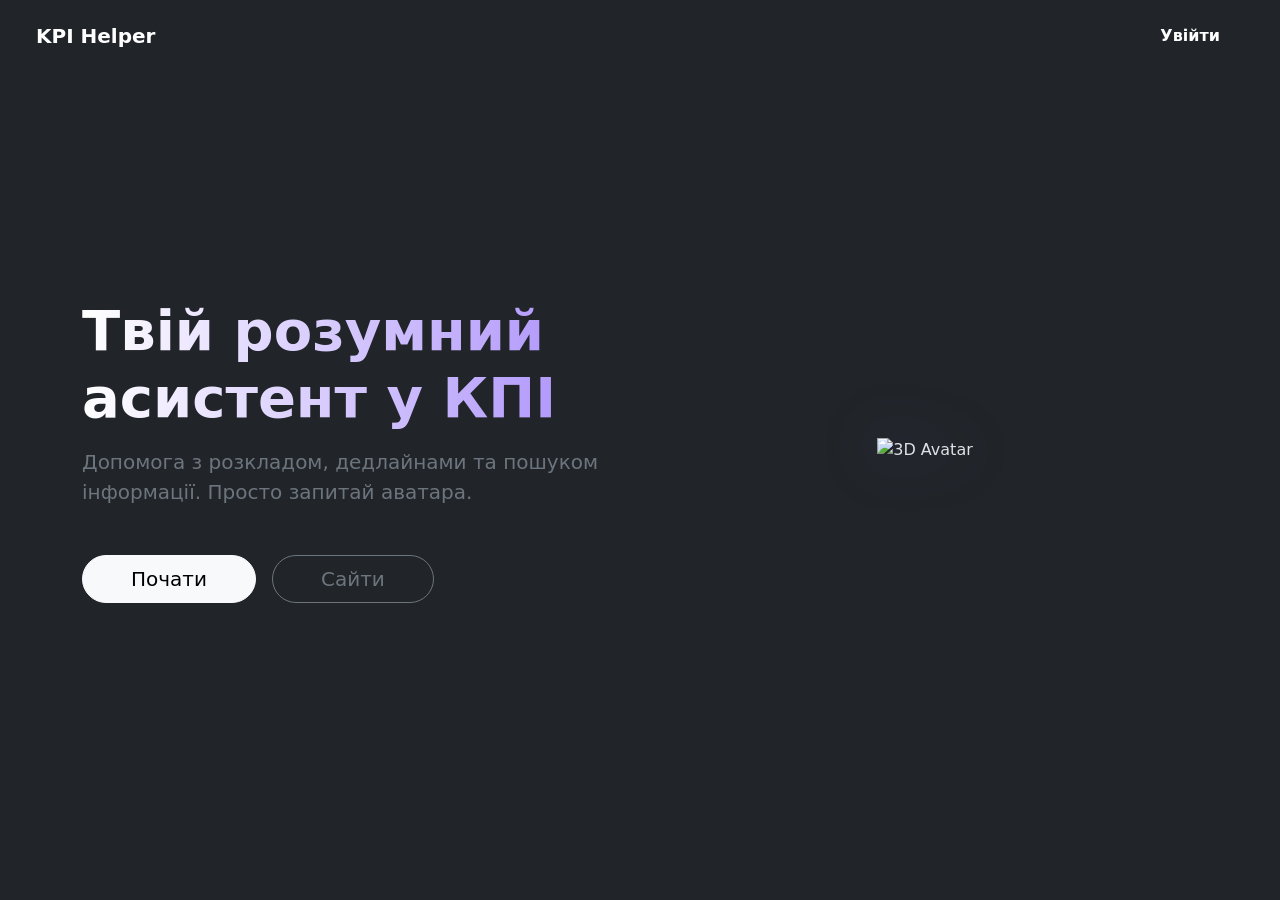
==== frontend/pages/index.html @ 8a60b5e3 "Merge pull request #16 from marypolish/feat/update-front Feat/update front" ====
<!DOCTYPE html>
<html lang="uk" data-bs-theme="dark">
<head>
  <meta charset="UTF-8" />
  <meta name="viewport" content="width=device-width, initial-scale=1" />
  <title>Головна — Асистент</title>
  
  <link href="https://fonts.googleapis.com/css2?family=Inter:wght@300;400;700&display=swap" rel="stylesheet">
  <link href="https://cdn.jsdelivr.net/npm/bootstrap@5.3.0/dist/css/bootstrap.min.css" rel="stylesheet">
  <link rel="stylesheet" href="/static/style.css"> <!-- Використовуємо той самий CSS для кольорів -->

  <style>
      .hero-section {
          height: 100vh;
          display: flex;
          align-items: center;
          background: radial-gradient(circle at top right, #2a1a4a 0%, var(--bg-color) 60%);
      }
      .hero-title {
          font-size: 3.5rem;
          font-weight: 700;
          background: linear-gradient(90deg, #fff, #a78bfa);
          -webkit-background-clip: text;
          -webkit-text-fill-color: transparent;
      }
      .hero-img {
          max-height: 80vh;
          filter: drop-shadow(0 0 30px rgba(138, 79, 255, 0.3));
      }
  </style>
</head>
<body>

  <!-- Навігація -->
  <nav class="navbar navbar-expand-lg fixed-top px-4 py-3">
    <div class="container-fluid">
      <a class="navbar-brand fw-bold text-white" href="#">KPI Helper</a>
      <div class="ms-auto">
        <a href="/auth" class="btn btn-primary px-4 rounded-pill fw-bold" style="background-color: var(--accent-color); border: none;">Увійти</a>
      </div>
    </div>
  </nav>

  <!-- Головний блок -->
  <main class="hero-section">
    <div class="container">
      <div class="row align-items-center">
        <div class="col-lg-6 text-center text-lg-start">
          <h1 class="hero-title mb-3">Твій розумний<br>асистент у КПІ</h1>
          <p class="lead text-secondary mb-5">
             Допомога з розкладом, дедлайнами та пошуком інформації. 
             Просто запитай аватара.
          </p>
          <div class="d-flex gap-3 justify-content-center justify-content-lg-start">
            <a href="/auth" class="btn btn-lg btn-light rounded-pill px-5">Почати</a>
            <a href="/sites" class="btn btn-lg btn-outline-secondary rounded-pill px-5">Сайти</a>
          </div>
        </div>
        <div class="col-lg-6 text-center mt-5 mt-lg-0">
            <!-- Використовуємо картинку аватара -->
            <img src="/static/images/avatar.png" alt="3D Avatar" class="img-fluid hero-img">
        </div>
      </div>
    </div>
  </main>

</body>
</html>
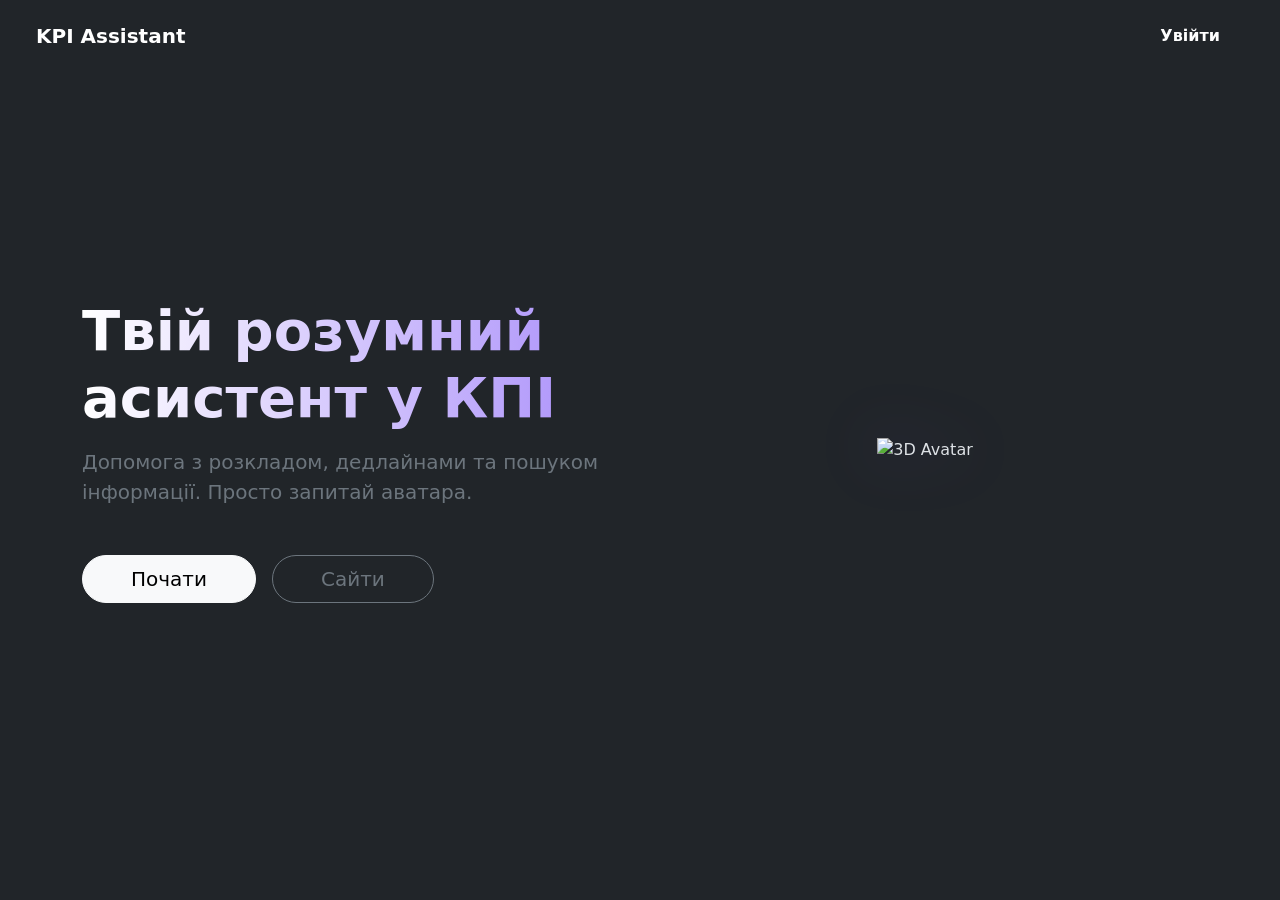
==== commit 5f68c2ba: "feat: implement new front-end structure and layout for improved user experience" ====
--- a/frontend/pages/index.html
+++ b/frontend/pages/index.html
@@ -34,7 +34,7 @@
   <!-- Навігація -->
   <nav class="navbar navbar-expand-lg fixed-top px-4 py-3">
     <div class="container-fluid">
-      <a class="navbar-brand fw-bold text-white" href="#">KPI Helper</a>
+      <a class="navbar-brand fw-bold text-white" href="#">KPI Assistant</a>
       <div class="ms-auto">
         <a href="/auth" class="btn btn-primary px-4 rounded-pill fw-bold" style="background-color: var(--accent-color); border: none;">Увійти</a>
       </div>
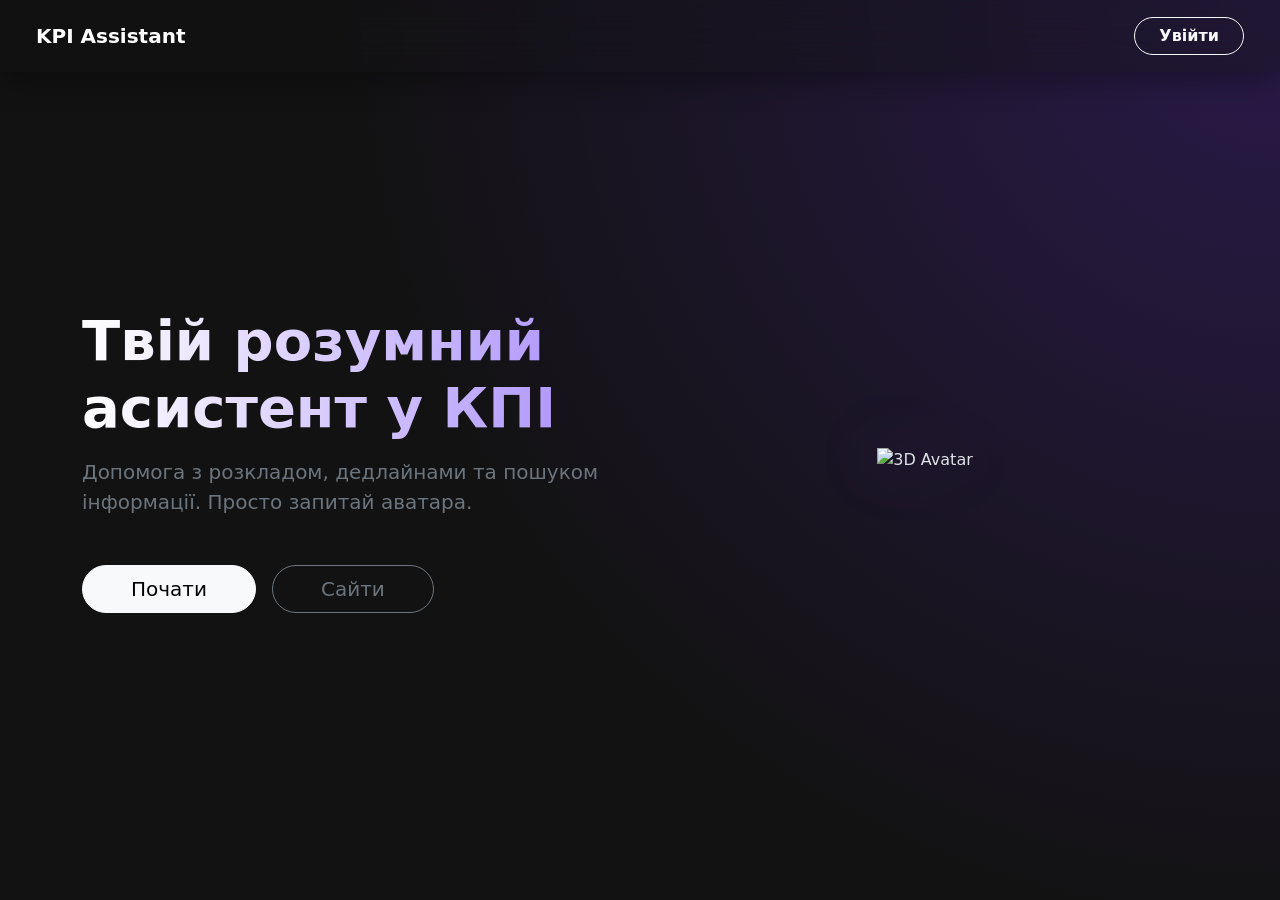
==== commit cd526342: "feat: enhance avatar display and responsiveness on mobile, update styles for hero section and navbar" ====
--- a/frontend/pages/index.html
+++ b/frontend/pages/index.html
@@ -7,27 +7,86 @@
   
   <link href="https://fonts.googleapis.com/css2?family=Inter:wght@300;400;700&display=swap" rel="stylesheet">
   <link href="https://cdn.jsdelivr.net/npm/bootstrap@5.3.0/dist/css/bootstrap.min.css" rel="stylesheet">
-  <link rel="stylesheet" href="/static/style.css"> <!-- Використовуємо той самий CSS для кольорів -->
+  <link rel="stylesheet" href="/static/css/style.css"> <!-- Використовуємо той самий CSS для кольорів -->
 
   <style>
+    /* --- РОЗБЛОКОВУЄМО ПРОКРУТКУ ДЛЯ ГОЛОВНОЇ СТОРІНКИ --- */
+  body {
+      overflow-y: auto !important;
+      height: auto !important;
+      min-height: 100vh;
+  }
+  
+  /* Додаємо трохи вільного місця знизу, щоб аватар не прилипав до краю екрану */
+  .hero-section {
+      padding-bottom: 60px !important;
+  }
+  /* --- 1. Стилі для верхнього меню (Ефект матового скла БЕЗ різкої лінії) --- */
+  .navbar.fixed-top {
+      background: rgba(18, 18, 22, 0.4) !important; /* Ще більш прозорий фон */
+      backdrop-filter: blur(16px); /* Сильніше розмиття заднього фону */
+      -webkit-backdrop-filter: blur(16px); /* Для підтримки на iPhone/Mac */
+      
+      border-bottom: none !important; /* ПОВНІСТЮ ПРИБИРАЄМО РІЗКУ ЛІНІЮ */
+      
+      box-shadow: 0 10px 30px rgba(0, 0, 0, 0.3) !important; /* Дуже м'яка тінь для плавного переходу */
+      z-index: 1030 !important; 
+  }
+
+  /* --- 2. Базові стилі (Комп'ютер) --- */
+  .hero-section {
+      min-height: 100vh;
+      display: flex;
+      align-items: center;
+      background: radial-gradient(circle at top right, #2a1a4a 0%, var(--bg-color, #121212) 60%);
+      padding-top: 80px; 
+      padding-bottom: 40px;
+  }
+
+  .hero-title {
+      font-size: 3.5rem;
+      font-weight: 700;
+      background: linear-gradient(90deg, #fff, #a78bfa);
+      -webkit-background-clip: text;
+      -webkit-text-fill-color: transparent;
+      line-height: 1.2;
+  }
+
+  .hero-img {
+      max-height: 75vh;
+      filter: drop-shadow(0 0 30px rgba(138, 79, 255, 0.3));
+  }
+
+  /* --- 3. АДАПТАЦІЯ ДЛЯ ТЕЛЕФОНІВ --- */
+  @media (max-width: 768px) {
       .hero-section {
-          height: 100vh;
-          display: flex;
-          align-items: center;
-          background: radial-gradient(circle at top right, #2a1a4a 0%, var(--bg-color) 60%);
+          /* Примусово вимикаємо флекс і центрування, щоб текст не ліз під меню */
+          display: block !important; 
+          height: auto !important;
+          /* Робимо ВЕЛИКИЙ відступ зверху, щоб точно перекрити висоту меню */
+          padding-top: 120px !important; 
       }
+      
       .hero-title {
-          font-size: 3.5rem;
-          font-weight: 700;
-          background: linear-gradient(90deg, #fff, #a78bfa);
-          -webkit-background-clip: text;
-          -webkit-text-fill-color: transparent;
+          font-size: 2.2rem !important;
+          margin-top: 0 !important;
+          margin-bottom: 15px !important;
       }
+      
+      .hero-section .lead {
+          font-size: 1rem;
+          margin-bottom: 30px !important;
+      }
+      
       .hero-img {
-          max-height: 80vh;
-          filter: drop-shadow(0 0 30px rgba(138, 79, 255, 0.3));
+          max-height: 40vh !important;
+          width: auto;
+          max-width: 100%;
+          margin-top: 10px;
+          object-fit: contain;
       }
-  </style>
+  }
+</style>
 </head>
 <body>
 
@@ -36,7 +95,7 @@
     <div class="container-fluid">
       <a class="navbar-brand fw-bold text-white" href="#">KPI Assistant</a>
       <div class="ms-auto">
-        <a href="/auth" class="btn btn-primary px-4 rounded-pill fw-bold" style="background-color: var(--accent-color); border: none;">Увійти</a>
+        <a href="/auth" class="btn btn-outline-light px-4 rounded-pill fw-bold">Увійти</a>
       </div>
     </div>
   </nav>
